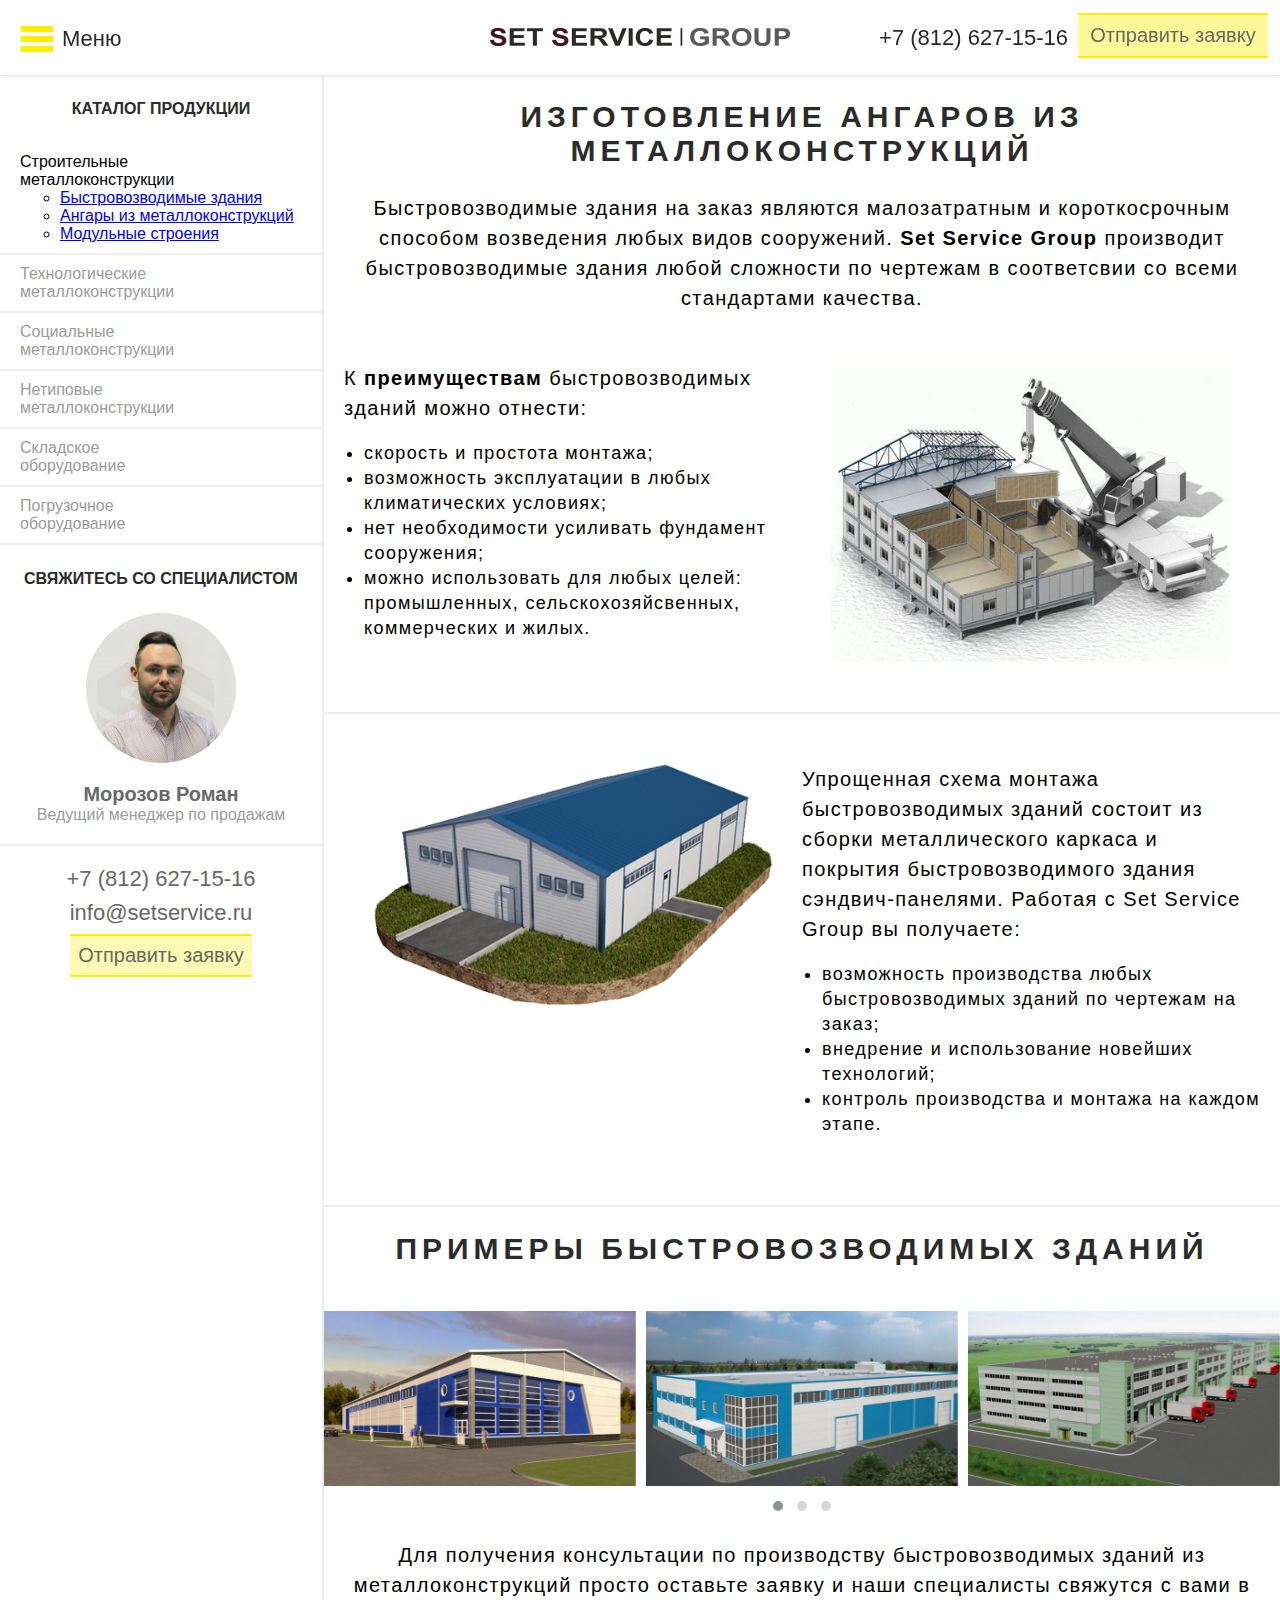
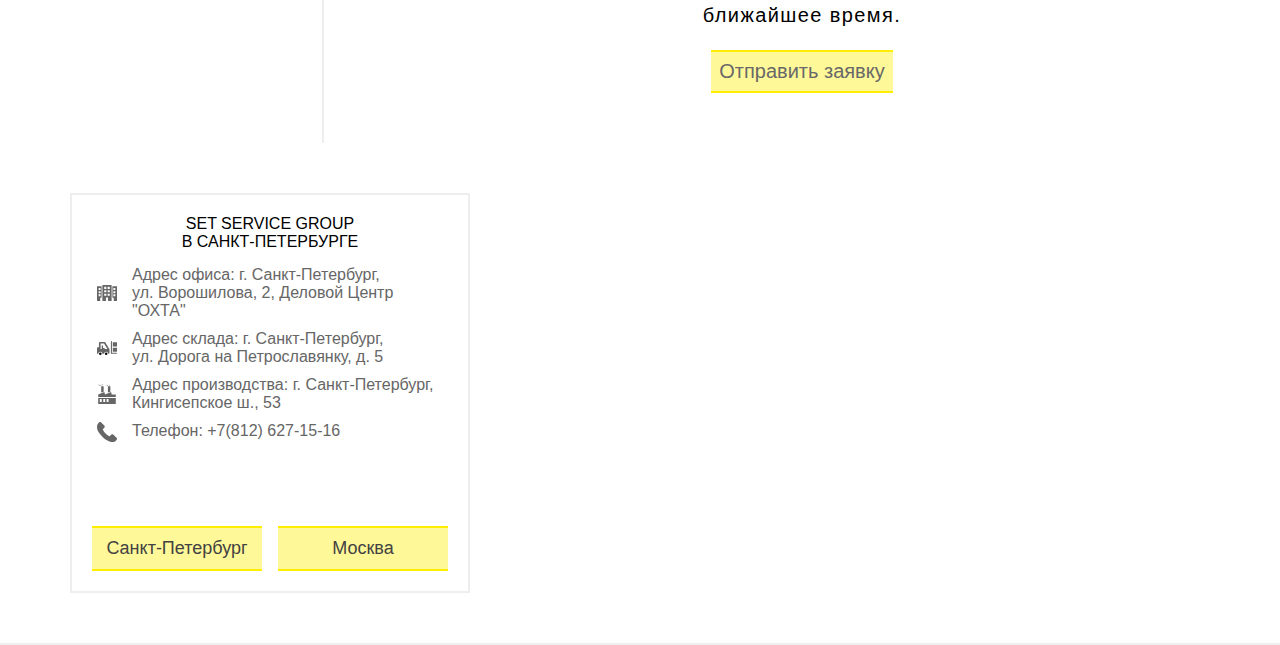
==== building-metal-structures/hangar.html @ 7998481f "My first commit" ====
<!DOCTYPE html>
<html lang="en" class="fsvs">
<head>
  <meta charset="UTF-8">
  <meta name="viewport" content="width=device-width, initial-scale=1.0">
  <meta http-equiv="X-UA-Compatible" content="ie=edge">
  <title>Setservice24</title>
  <!-- <link rel="stylesheet" href="css/onepage-scroll.css"> -->
  <!-- <link rel="stylesheet" href="css/style.css"> -->
  <link rel="stylesheet" href="../css/owl.carousel.min.css">
  <link rel="stylesheet" href="../css/owl.theme.default.min.css">
  <link rel="stylesheet" href="../css/magnific-popup.css">
  <link rel="stylesheet" href="../css/styles.css">
  <style>
    .page-header {
      height: 75px;
    }
    .container-row{
      padding: 50px 20px;
      display: -webkit-flex;
      display: -ms-flex;
      display: flex;
      justify-content: space-between;
      border-bottom: 2px solid #eee;
    }
    .container-column{
      width: 50%;
    }
    .main-block{
      display: -webkit-flex;
      display: -ms-flex;
      display: flex;
    }
    .article-wrapper{
      width: calc(100% - 324px);
    }
    .article-text{
      font-size: 20px;
      letter-spacing: 1.4px;
      line-height: 30px;
      padding: 0;
      margin: 0;
      text-align: center;
    }
    .article-text-left{
      text-align: left;
    }
    .article-list{
      padding-left: 20px;
      font-size: 18px;
      letter-spacing: 1.4px;
      line-height: 25px;
    }
    .article-img{
      display: block;
      width: 400px;
      margin: 0 auto;
    }
    .article-wrapper button.btn-text-send {
      color: #686868;
      background: #fff899;
      display: block;
      margin: 20px auto 50px auto;
    }
    article button.btn-text-send:hover{
      background: #ffee00;
      color: #282828;
    }
  </style>
</head>
<body>
  <header class="page-header">
    <nav class="navigation">
      <ul class="navigation-list">
        <div class="btn btn-nav-close"></div>
        <li class="navigation-item"><a href="../index.html" class="navigation-link">Главная</a></li>
        <li class="navigation-item"><a href="../about.html" class="navigation-link">О компании</a></li>
        <li class="navigation-item"><a href="../catalog.html" class="navigation-link">Каталог продукции</a></li>
        <li class="navigation-item"><a href="../services.html" class="navigation-link">Услуги</a></li>
        <li class="navigation-item"><a href="../contacts.html" class="navigation-link">Контакты</a></li>
      </ul>
    </nav>
    <div class="menu-fixed">
      <div class="btn btn-nav-open hamburger">
        <span class="hamburger-item"></span>
        <span class="hamburger-item"></span>
        <span class="hamburger-item"></span>
      </div>
      <div class="logo">
        <a href="index.html" class="link-logo">
          <img src="img/logo.png" alt="Логотип Set Service" width="200px" height="240px">
        </a>
      </div>
      <div class="contacts-block">
        <div class="contacts-block-inner">
          <a href="tel:+78126271516" class="link link-phone">+7 (812) 627-15-16</a>
          <!-- <a href="mailto:info@setservice.ru" class="link link-email">info@setservice.ru</a> -->
        </div>
        <button class="btn-text btn-text-send">Отправить заявку</button>
      </div>
    </div>
  </header>
  <main class="main-block">
    <div class="catalog-wrapper">
      <h2 class="title-section">Каталог продукции</h2>
      <ul class="catalog-list">
        <li class="catalog-title catalog-title-active">Строительные <br>металлоконструкции
          <ul class="inner-list">
            <li class="inner-title"><a href="/building-metal-structures/prefabricated-building.html" class="inner-link">Быстровозводимые здания</a></li>
            <li class="inner-title"><a href="#" class="inner-link">Ангары из металлоконструкций</a></li>
            <li class="inner-title"><a href="/building-metal-structures/modular-buildings.html" class="inner-link">Модульные строения</a></li>
          </ul>
        </li>
        <li class="catalog-title">Технологические <br>металлоконструкции</li>
        <li class="catalog-title">Социальные <br>металлоконструкции</li>
        <li class="catalog-title">Нетиповые <br>металлоконструкции</li>
        <li class="catalog-title">Складское <br>оборудование</li>
        <li class="catalog-title">Погрузочное <br>оборудование</li>
      </ul>
      <h2 class="title-section">Свяжитесь со специалистом</h2>
      <div class="catalog-worker">
        <img src="../img/worker.jpg" alt="Фото Морозова Романа" class="catalog-worker-img" widht="150" height="150">
        <div class="catalog-worker-title">Морозов Роман</div>
        <div class="catalog-worker-undertitle">Ведущий менеджер по продажам</div>
      </div>
      <div class="catalog-contacts">
        <a href="tel:+78126271516" class="catalog-phone">+7 (812) 627-15-16</a>
        <a href="mailto:info@setservice.ru" class="catalog-email">info@setservice.ru</a>
        <button class="btn-text btn-text-send">Отправить заявку</button>
      </div>
    </div>
    <article class="article-wrapper">
          <h2 class="title-section">Изготовление ангаров из металлоконструкций</h2>
          <p class="article-text">Быстровозводимые здания на заказ являются малозатратным и короткосрочным способом возведения любых видов сооружений. <b>Set Service Group</b> производит быстровозводимые здания любой сложности по чертежам в соответсвии со всеми стандартами качества.</p>
          <div class="container-row">
            <div class="container-column">
              <p class="article-text article-text-left">К <b>преимуществам</b> быстровозводимых зданий можно отнести:</p>
              <ul class="article-list">
                <li>скорость и простота монтажа;</li>
                <li>возможность эксплуатации в любых климатических условиях;</li>
                <li>нет необходимости усиливать фундамент сооружения;</li>
                <li>можно использовать для любых целей: промышленных, сельскохозяйсвенных, коммерческих и жилых.</li>
              </ul>
            </div>
            <div class="container-column"><img class="article-img" src="../img/montazh-zdaniya-iz-samonesuschih-panelei-big.jpg" alt="Монтаж быстровозводимого здания" width="400"></div>
          </div>
          <div class="container-row">
            <div class="container-column"><img class="article-img" src="../img/hangar_prototype-thumb.png" alt="Ангар из металлоконструкций" width="400"></div>
            <div class="container-column">
              <p class="article-text article-text-left">Упрощенная схема монтажа быстровозводимых зданий состоит из сборки металлического каркаса и покрытия быстровозводимого здания сэндвич-панелями. Работая с Set Service Group вы получаете:</p>
              <ul class="article-list">
                <li>возможность производства любых быстровозводимых зданий по чертежам на заказ;</li>
                <li>внедрение и использование новейших технологий;</li>
                <li>контроль производства и монтажа на каждом этапе.</li>
              </ul>
            </div>
          </div>
          <h3 class="title-section">Примеры быстровозводимых зданий</h3>
          <div class="owl-carousel owl-theme">
            <div class="item"><img src="../img/fast-slide-1.jpg" alt=""></div>
            <div class="item"><img src="../img/fast-slide-2.jpg" alt=""></div>
            <div class="item"><img src="../img/fast-slide-3.jpg" alt=""></div>
            <div class="item"><img src="../img/fast-slide-4.jpg" alt=""></div>
            <div class="item"><img src="../img/fast-slide-5.jpg" alt=""></div>
            <div class="item"><img src="../img/fast-slide-6.jpg" alt=""></div>
            <div class="item"><img src="../img/fast-slide-7.jpg" alt=""></div>
            <div class="item"><img src="../img/fast-slide-8.jpg" alt=""></div>
          </div>
          <p class="article-text">Для получения консультации по производству быстровозводимых зданий из металлоконструкций просто оставьте заявку и наши специалисты свяжутся с вами в ближайшее время.</p>
          <button class="btn-text btn-text-send">Отправить заявку</button>
        </div>
      </section>
  </main>

  <section class="map">
    <div id="map-spb"></div>
    <div id="map-msc"></div>
    <div class="container">
    <div class="contacts contacts-spb">
      <div class="contacts-content"></div>
      <div class="contacts-btns">
        <button class="btn btn-contacts btn-contacts-spb">Санкт-Петербург</button>
        <button class="btn btn-contacts btn-contacts-msc">Москва</button>
      </div>
    </div>
  </article>

  <script src="../js/jquery-3.3.1.min.js"></script>
  <script src="../js/owl.carousel.min.js"></script>
  <!--<script src="js/jquery.magnific-popup.js"></script> -->
  <!-- <script src="js/fsvs.js"></script>
  <script src="js/bundle.js"></script> -->
  <!-- <script src="js/jquery.onepage-scroll.min.js"></script> -->
  <script src="http://api-maps.yandex.ru/2.0/?load=package.standard,package.geoObjects&lang=ru-RU"></script>
  <script src="../js/map.js"></script>
  <script src="../js/common.js"></script>
  <script>
  $('.owl-carousel').owlCarousel({
    loop:true,
    margin:10,
    nav:false,
    autoplay: true,
    autoplayTimeout: 3000,
    responsive:{
        0:{
            items:1
        },
        600:{
            items:4
        },
        1000:{
            items:3
        }
    }
  })
  </script>
</body>
</html>
---- css/styles.css ----
@font-face {
  font-family: "BicubikRegular";
  src: url("../fonts/BicubikRegular/BicubikRegular.eot");
  src: url("../fonts/BicubikRegular/BicubikRegular.eot?#iefix") format("embedded-opentype"), url("../fonts/BicubikRegular/BicubikRegular.woff") format("woff"), url("../fonts/BicubikRegular/BicubikRegular.ttf") format("truetype");
  font-style: normal;
  font-weight: normal;
}
*,
*::after,
*::before {
  box-sizing: inherit;
}
body {
  box-sizing: border-box;
  margin: 0;
  padding: 0;
  font-family: Ubuntu, sans-serif;
}
.link {
  text-decoration: none;
  color: #fff;
  font-family: Ubuntu, sans-serif;
  font-size: 14px;
  font-weight: 500;
}
.container {
  max-width: 1180px;
  padding: 0 20px;
  margin: 0 auto;
}
.text {
  font-size: 20px;
  line-height: 30px;
  text-align: center;
  letter-spacing: 1.4px;
  margin: 0 0 20px 0;
}
section {
  border-bottom: 2px solid #eee;
}
.homepage-hero-module {
  border-right: none;
  border-left: none;
  position: relative;
}
.no-video .video-container video,
.touch .video-container video {
  display: none;
}
.no-video .video-container .poster,
.touch .video-container .poster {
  display: block !important;
}
.video-container {
  position: absolute;
  top: 0;
  left: 0;
  height: 100%;
  width: 100%;
  overflow: hidden;
  background: #000;
  z-index: -1;
}
.video-container .poster img {
  width: 100%;
  bottom: 0;
  position: absolute;
}
.video-container .filter {
  z-index: 100;
  position: absolute;
  background: linear-gradient(to bottom, transparent 50%, rgba(0, 0, 0, 0.9));
  width: 100%;
  height: 100%;
}
.video-container video {
  display: block;
  position: absolute;
  top: 0;
  left: 0;
  width: 100vw;
  height: 100vh;
  object-fit: cover;
  opacity: 0.7;
}
.video-container video.fillWidth {
  width: 100%;
}
.page-header {
  height: 100vh;
}
.menu {
  display: -webkit-flex;
  display: -ms-flex;
  display: flex;
  justify-content: space-between;
  width: 100%;
  padding: 55px 40px 0 40px;
}
.menu-fixed {
  display: -webkit-flex;
  display: -ms-flex;
  display: flex;
  position: fixed;
  justify-content: space-between;
  width: 100%;
  top: 0;
  left: 0;
  height: 75px;
  background: #fff;
  box-shadow: 0 0 5px 0 rgba(0, 0, 0, 0.2);
  padding: 13px 12px 17px 12px;
  z-index: 2;
}
.menu-fixed .hamburger::after {
  color: #282828;
  top: 13px;
}
.menu-fixed .link-logo {
  display: block;
  width: 300px;
  height: 48px;
  position: relative;
  cursor: pointer;
}
.menu-fixed .link-logo::after {
  content: url('../img/logo-horizontal.png');
  position: absolute;
  top: 50%;
  left: 50%;
  margin-top: -9px;
  margin-left: -150px;
}
.menu-fixed .link-logo img {
  display: none;
}
.menu-fixed .link-phone {
  color: #282828;
  padding-top: 12px;
}
.menu-fixed a.link-email {
  font-size: 18px;
  color: #282828;
}
.menu-fixed button.btn-text-send {
  color: #686868;
  background: #fff899;
  margin-left: 10px;
}
.menu-fixed button.btn-text-send:hover {
  background: #ffee00;
  color: #282828;
}
.menu-fixed button.btn-text-send:focus {
  outline: none;
}
.menu-fixed .contacts-block {
  width: 33%;
  flex-direction: row;
}
.menu-fixed .contacts-block-inner {
  display: -webkit-flex;
  display: -ms-flex;
  display: flex;
  flex-direction: column;
  margin-left: auto;
}
.navigation {
  display: none;
  width: 100%;
  height: 100%;
  position: fixed;
  top: 0;
  left: 0;
  background: rgba(0, 0, 0, 0.5);
  z-index: 3;
  transition: .5s;
}
.navigation .btn-nav-close {
  display: block;
  width: 100px;
  height: 100px;
  position: absolute;
  top: 0;
  right: 0;
  background: url('../img/close.svg') no-repeat center;
  cursor: pointer;
}
.navigation .btn-nav-close:hover {
  background-image: url('../img/close-hover.svg');
}
.navigation-list {
  margin: 0;
  padding: 0;
  list-style: none;
  width: 324px;
  height: 100%;
  background: #000;
  padding-top: 100px;
  position: relative;
  top: 0;
  left: -324px;
}
.navigation-item {
  background-color: #000;
  padding: 0 30px;
  margin: 2px 0;
}
.navigation-link {
  display: block;
  color: #000;
  text-decoration: none;
  font-size: 14px;
  padding: 10px 15px 5px 0;
  cursor: pointer;
  color: #fff;
  font-family: Ubuntu, sans-serif;
  letter-spacing: 1px;
  min-height: 38px;
}
.navigation-link:hover {
  color: #b8a17f;
}
.hamburger {
  width: 33%;
  height: 50px;
  padding: 9px 0 0 9px;
  cursor: pointer;
  position: relative;
}
.hamburger::after {
  content: "Меню";
  display: block;
  position: absolute;
  top: 12px;
  left: 50px;
  color: #fff;
  font-size: 22px;
  font-weight: 500;
}
.hamburger-item {
  display: block;
  min-height: 6px;
  margin-top: 4px;
  width: 32px;
  background-color: #ffee00;
}
.hamburger:hover .hamburger-item:first-child {
  position: relative;
  top: -3px;
}
.hamburger:hover .hamburger-item:last-child {
  position: relative;
  bottom: -3px;
}
.contacts-block {
  display: -webkit-flex;
  display: -ms-flex;
  display: flex;
  width: 33%;
  flex-direction: column;
}
.contacts-block-inner {
  display: -webkit-flex;
  display: -ms-flex;
  display: flex;
  flex-direction: column;
  margin-bottom: 10px;
}
.contacts-block .link-phone {
  font-size: 22px;
  text-align: right;
}
.contacts-block .link-email {
  font-size: 22px;
  text-align: right;
}
.contacts-block .btn-text-send {
  width: 190px;
  margin-left: auto;
}
.btn-text {
  display: block;
  min-width: 150px;
  text-align: center;
  text-decoration: none;
  color: #ffee00;
  font-family: Ubuntu, sans-serif;
  font-size: 20px;
  padding: 8px;
  font-weight: 500;
  border: none;
  border-top: 2px solid #ffee00;
  border-bottom: 2px solid #ffee00;
  background: rgba(255, 255, 255, 0.5);
  cursor: pointer;
  transition: .25s;
}
.btn-text:hover {
  background: #ffee00;
  color: #fff;
}
.title-header {
  font-size: 36pt;
  font-family: Arial, Helvetica, sans-serif;
  text-transform: uppercase;
  text-align: center;
  color: #fff;
  font-weight: 400;
}
.btn-more {
  display: block;
  width: 150px;
  margin: 20px auto 20px auto;
}
.mouse {
  position: absolute;
  bottom: 50px;
  left: 50%;
  margin-left: -16px;
  width: 32px;
  height: 48px;
  border: 2px solid #fff;
  -webkit-border-radius: 15px;
  -moz-border-radius: 15px;
  -ms-border-radius: 15px;
  border-radius: 15px;
  cursor: pointer;
}
.mouse-dot {
  font-size: 0;
  line-height: 0;
  position: absolute;
  top: 10px;
  left: 11px;
  width: 5px;
  height: 5px;
  border-radius: 50%;
  background-color: #ffee00;
}
.title-section {
  text-transform: uppercase;
  font-size: 30px;
  padding: 25px 0;
  text-align: center;
  font-family: Ubuntu, sans-serif;
  color: #2b2b2b;
  letter-spacing: 5px;
  margin: 0;
}
.products {
  background: #fff;
  width: 100%;
  padding-bottom: 10px;
}
.products-list {
  margin: 0;
  padding: 0;
  list-style: none;
  display: flex;
  flex-wrap: wrap;
  margin-bottom: 20px;
  height: 71%;
}
.products-item {
  width: 50%;
  height: 320px;
  text-align: center;
}
.products-item:nth-child(1),
.products-item:nth-child(4) {
  background: #f2f4f3;
}
.products-item:nth-child(2),
.products-item:nth-child(3) {
  background: #e4eae8;
}
.products-link {
  box-sizing: border-box;
  text-decoration: none;
  display: block;
  width: 100%;
  height: 100%;
  display: flex;
  align-items: center;
  justify-content: center;
  color: #000;
}
.products-content {
  margin: 0;
}
.products-content:hover .products-img {
  -webkit-transform: scale(1.1);
  -ms-transform: scale(1.1);
  transform: scale(1.1);
  transition: 0.5s;
}
.products-img {
  width: 100px;
  height: 100px;
  transition: 0.5s;
}
.products-description {
  font-size: 13px;
  font-family: Arial, Helvetica, sans-serif;
  color: #000;
}
.products .btn-more {
  background: #fff899;
  color: #686868;
}
.products .btn-more:hover {
  background: #ffee00;
  color: #282828;
}
.title-products {
  text-transform: uppercase;
  font-weight: normal;
  position: relative;
  font-size: 15px;
  font-weight: bold;
  margin: 10px 0;
  line-height: 1;
}
.about .btn-more {
  background: #fff899;
  color: #686868;
}
.about .btn-more:hover {
  background: #ffee00;
  color: #282828;
}
.title-section-small {
  font-size: 20px;
}
.statistic {
  padding: 20px 0;
  margin-bottom: 50px;
  /* .chart::before {
    content: '';
    display: block;
    width: 14px;
    height: 14px;
    background: #5b5b5b;
    position: absolute;
    top: 3px;
    left: 50%;
    margin-left: -7px;
    transform: rotate(45deg);
  }*/
}
.statistic .flex-outer {
  display: -webkit-flex;
  display: -ms-flex;
  display: flex;
}
.statistic .flex-inner {
  width: 100%;
  margin: auto;
}
.statistic-wrapper {
  display: -webkit-flex;
  display: -ms-flex;
  display: flex;
  justify-content: space-around;
  flex-wrap: wrap;
}
.statistic-chart {
  position: relative;
  margin-bottom: 10px;
}
.statistic-chart::after {
  content: '';
  display: block;
  width: 4px;
  height: 4px;
  background: #f9b407;
  border-radius: 50%;
  position: absolute;
  bottom: 40px;
  left: 50%;
  margin-left: -2px;
}
.statistic-chart-second::after {
  background: #f7c20a;
}
.statistic-chart-third::after {
  background: #fbd414;
}
.statistic-chart-fourth::after {
  background: #f9db17;
}
.statistic-chart-fifth::after {
  background: #f7e524;
}
.statistic-chart-sixth::after {
  background: #f7e524;
}
.statistic-tag {
  width: 100%;
  text-align: center;
  position: absolute;
  top: 43%;
  font-size: 33px;
  color: #000;
  cursor: default;
  font-family: BicubikRegular, Ubuntu, sans-serif;
}
.statistic-tag::before {
  content: '';
  width: 50px;
  height: 1px;
  background: #5b5b5b;
  position: absolute;
  top: -2px;
  left: 50%;
  margin-left: -25px;
}
.statistic-tag::after {
  content: '';
  width: 20px;
  height: 20px;
  background: url(../img/sprite.png) center no-repeat;
  position: absolute;
  top: -25px;
  left: 50%;
  margin-left: -10px;
}
.statistic-tag-small {
  font-size: 18px;
}
.statistic-chart-first .statistic-tag::after {
  background-position: center 4px;
}
.statistic-chart-second .statistic-tag::after {
  background-position: center -21px;
}
.statistic-chart-third .statistic-tag::after {
  background-position: center -48px;
}
.statistic-chart-fourth .statistic-tag::after {
  background-position: center -75px;
}
.statistic-chart-fifth .statistic-tag::after {
  background-position: center -100px;
}
.statistic-chart-sixth .statistic-tag::after {
  background-position: center -126px;
}
.statistic-undertitle {
  display: block;
  font-family: Arial, sans-serif;
  text-transform: uppercase;
  font-size: 14px;
  margin: 0 auto;
  text-align: center;
  position: relative;
}
.statistic .btn-more {
  margin-top: 30px;
}
.statistic-wrapper {
  display: -webkit-flex;
  display: -ms-flex;
  display: flex;
  justify-content: space-around;
  flex-wrap: wrap;
}
.chart {
  position: relative;
  margin-bottom: 10px;
}
.chart::after {
  content: '';
  display: block;
  width: 4px;
  height: 4px;
  background: #f9b407;
  border-radius: 50%;
  position: absolute;
  bottom: 40px;
  left: 50%;
  margin-left: -2px;
}
/* .chart::before {
  content: '';
  display: block;
  width: 14px;
  height: 14px;
  background: #5b5b5b;
  position: absolute;
  top: 3px;
  left: 50%;
  margin-left: -7px;
  transform: rotate(45deg);
}*/
.second::after {
  background: #f7c20a;
}
.third::after {
  background: #fbd414;
}
.fourth::after {
  background: #f9db17;
}
.fifth::after {
  background: #f7e524;
}
.sixth::after {
  background: #f7e524;
}
.tag {
  width: 100%;
  text-align: center;
  position: absolute;
  top: 43%;
  font-size: 33px;
  color: #000;
  cursor: default;
  font-family: BicubikRegular, Ubuntu, sans-serif;
}
.tag-small {
  font-size: 18px;
}
.tag::before {
  content: '';
  width: 50px;
  height: 1px;
  background: #5b5b5b;
  position: absolute;
  top: -2px;
  left: 50%;
  margin-left: -25px;
}
.tag::after {
  content: '';
  width: 20px;
  height: 20px;
  background: url(../img/sprite.png) center no-repeat;
  position: absolute;
  top: -25px;
  left: 50%;
  margin-left: -10px;
}
.first .tag::after {
  background-position: center 4px;
}
.second .tag::after {
  background-position: center -21px;
}
.third .tag::after {
  background-position: center -48px;
}
.fourth .tag::after {
  background-position: center -75px;
}
.fifth .tag::after {
  background-position: center -100px;
}
.sixth .tag::after {
  background-position: center -126px;
}
.undertitle {
  font-family: Arial, sans-serif;
  text-transform: uppercase;
  font-size: 14px;
  margin: 0 auto;
  text-align: center;
  position: relative;
}
.questions {
  margin-top: 50px;
  padding: 0;
}
.questions-title {
  width: 100%;
  background: #f5f5f5;
  margin: 0;
  text-align: left;
  font-size: 30px;
  padding: 15px;
  border-bottom: 2px solid #ddd;
  cursor: pointer;
  color: #9b9b9b;
  transition: .25s;
}
.questions-title:hover {
  transition: .25s;
  color: #686868;
}
.questions-item {
  list-style-type: none;
}
.questions-item-content {
  display: none;
}
.questions-item-content-show {
  display: block;
  background: #fff;
}
.catalog-row {
  display: -webkit-flex;
  display: -ms-flex;
  display: flex;
  justify-content: space-around;
  flex-wrap: wrap;
}
.catalog-item {
  width: 25%;
  padding: 20px 10px;
}
.catalog-link {
  display: -webkit-flex;
  display: -ms-flex;
  display: flex;
  justify-content: space-between;
  text-decoration: none;
  color: #000;
}
.catalog-img {
  width: 80px;
  height: 80px;
  opacity: .5;
  transition: .5s;
  margin-right: 15px;
  float: left;
}
.catalog-link:hover .catalog-img {
  opacity: 1;
  transition: .5s;
}
.catalog-link:hover .catalog-undertitle {
  color: #282828;
  transition: .5s;
}
.catalog-undertitle {
  font-family: Arial, Helvetica, sans-serif;
  text-transform: uppercase;
  font-weight: normal;
  font-size: 14px;
  text-align: left;
  padding-top: 25px;
  color: #5b5b5b;
  transition: .5s;
  margin-right: auto;
}
@media screen and (min-width: 768px) and (max-width: 1125px) {
  .catalog-item {
    width: 180px;
  }
  .catalog-link {
    flex-direction: column;
  }
  .catalog-img {
    margin: auto;
  }
  .catalog-undertitle {
    margin: auto;
    text-align: center;
  }
}
@media screen and (max-width: 768px) {
  .container {
    padding: 0 5px;
  }
  .text {
    padding: 0 20px;
    font-size: 14px;
    line-height: 22px;
  }
  .questions-title {
    text-align: center;
    font-size: 18px;
    padding-left: 5px;
    padding-right: 5px;
  }
  .catalog-row {
    flex-wrap: wrap;
    justify-content: space-around;
  }
  .catalog-item {
    width: 180px;
  }
  .catalog-link {
    flex-direction: column;
  }
  .catalog-img {
    margin: auto;
  }
  .catalog-undertitle {
    margin: auto;
    text-align: center;
  }
}
.recomend {
  padding: 0 30px;
  margin: 0 auto;
  border-bottom: none;
  margin-bottom: 50px;
}
.recomend .item {
  height: 420px;
}
.owl-carousel {
  padding: 20px 0;
}
div.item img.item-img {
  width: 282px;
  height: 374px;
  margin: 0 auto;
}
.item-link {
  display: block;
  box-sizing: border-box;
  width: 294px;
  height: 386px;
  margin: 0 auto;
  padding: 5px;
  border: 1px solid #ddd;
}
.item-link:focus {
  outline: none;
}
.owl-nav {
  position: absolute;
  bottom: 50%;
  width: 100%;
  margin-top: -20px;
}
.owl-prev {
  position: absolute;
  left: 0;
}
.owl-next {
  position: absolute;
  right: 0;
}
.owl-next {
  position: absolute;
  right: 0;
}
.owl-item {
  min-height: 500px;
}
.owl-nav span {
  font-size: 40px;
  display: block;
  line-height: 32px;
  border: none;
  width: 40px;
  height: 40px;
}
.owl-theme div.owl-nav button.owl-next,
.owl-theme div.owl-nav button.owl-prev {
  background: #fff899;
  border-radius: 50%;
}
.owl-theme div.owl-nav button.owl-next:hover,
.owl-theme div.owl-nav button.owl-prev:hover {
  color: #000;
  background: #ffee00;
}
.owl-theme div.owl-nav button span {
  padding-top: 2px;
}
.owl-theme div.owl-nav button.owl-next span {
  padding-left: 2px;
}
.owl-theme div.owl-nav button.owl-next:focus,
.owl-theme div.owl-nav button.owl-prev:focus {
  outline: none;
}
.item-undertitle {
  font-family: Open Sans, sans-serif;
  font-size: 15px;
  padding: 12px 4px 0;
  text-align: center;
  color: #ddd;
}
.center .item-undertitle {
  font-family: Open Sans, sans-serif;
  font-size: 15px;
  padding: 12px 4px 0;
  text-align: center;
  color: #282828;
  font-weight: bold;
}
.owl-nav {
  position: absolute;
  bottom: 50%;
  width: 100%;
  margin-top: -20px;
}
/*Брейк-поинты для слайдера*/
@media screen and (min-width: 610px) and (max-width: 1000px) {
  .item {
    height: 250px;
  }
  div.item img.item-img {
    width: 178px;
    height: 238px;
    margin: 0 auto;
  }
  .item-link {
    display: block;
    box-sizing: border-box;
    width: 190px;
    height: 250px;
    margin: 0 auto;
    padding: 5px;
    border: 1px solid #ddd;
  }
}
.owl-item .item-img {
  opacity: 0.4;
}
.owl-item.center .item-img {
  opacity: 1;
}
@media screen and (max-width: 650px) {
  .item {
    height: 290px;
  }
  div.item img.item-img {
    width: 198px;
    height: 278px;
    margin: 0 auto;
  }
  .item-link {
    display: block;
    box-sizing: border-box;
    width: 210px;
    height: 290px;
    margin: 0 auto;
    padding: 5px;
    border: 1px solid #ddd;
  }
}
/*Анимация и стили для magnific popup*/
/* overlay at start */
.mfp-fade.mfp-bg {
  opacity: 0;
  -webkit-transition: all 0.15s ease-out;
  -moz-transition: all 0.15s ease-out;
  transition: all 0.15s ease-out;
}
/* overlay animate in */
.mfp-fade.mfp-bg.mfp-ready {
  opacity: 0.9;
}
/* overlay animate out */
.mfp-fade.mfp-bg.mfp-removing {
  opacity: 0;
}
/* content at start */
.mfp-fade.mfp-wrap .mfp-content {
  opacity: 0;
  -webkit-transition: all 0.15s ease-out;
  -moz-transition: all 0.15s ease-out;
  transition: all 0.15s ease-out;
}
/* content animate it */
.mfp-fade.mfp-wrap.mfp-ready .mfp-content {
  opacity: 1;
}
/* content animate out */
.mfp-fade.mfp-wrap.mfp-removing .mfp-content {
  opacity: 0;
}
.mfp-zoom-out-cur .mfp-image-holder .mfp-close {
  cursor: pointer;
}
#map-spb,
#map-msc,
#map-move-spb,
#map-move-msc {
  width: 100%;
  height: 500px;
}
.map {
  min-width: 100%;
  min-height: 500px;
  position: relative;
}
.map .container {
  width: 100%;
  margin: 0 auto;
}
.map .contacts {
  position: absolute;
  top: 50%;
  margin-top: -200px;
  z-index: 1;
  min-height: 400px;
  width: 400px;
  background-color: #ffffff;
  padding: 20px;
  border: 2px solid #eee;
  font-weight: 300;
  color: #666;
}
.map .contacts-title {
  margin-top: 0;
  text-align: center;
  color: #000;
  text-transform: uppercase;
  margin-bottom: 25px;
}
.map .contacts-info {
  text-align: left;
  margin-bottom: 20px;
}
.map .contacts-btns {
  position: absolute;
  bottom: 20px;
  left: 0px;
  padding-left: 20px;
  padding-right: 20px;
  width: 100%;
  display: -webkit-flex;
  display: -ms-flex;
  display: flex;
  justify-content: space-between;
}
.map .contacts-btns .btn {
  width: 170px;
}
.map .contacts .btn-more {
  display: inline-block;
  color: #686868;
  background: #fff899;
  margin-top: 0;
}
.map .contacts .btn-more:hover {
  background: #ffee00;
  color: #000;
}
.btn-contacts {
  width: 39%;
  font-family: Ubuntu, sans-serif;
  font-size: 18px;
  background: #fff899;
  border: none;
  border-top: 2px solid #ffee00;
  border-bottom: 2px solid #ffee00;
  cursor: pointer;
  padding: 10px 4px;
  transition: .25s;
  color: #424242;
}
.btn-contacts:first-child {
  margin-right: 8px;
}
.btn-contacts:hover {
  background: #ffee00;
  transition: .25s;
  color: #282828;
}
.btn-contacts:focus {
  outline: none;
}
.contacts-btns-big {
  width: 320px;
  padding: 20px 0;
  margin: 0 auto;
  display: -webkit-flex;
  display: -ms-flex;
  display: flex;
  justify-content: space-between;
}
.contacts-btns-big .btn-contacts {
  padding: 10px 5px;
  width: 160px;
}
.contacts-move {
  display: block;
  width: 400px;
  min-height: 300px;
  position: absolute;
  left: 50%;
  top: 141px;
  margin-left: -200px;
  background: #fff;
  z-index: 2;
  padding: 15px;
  padding-top: 35px;
  color: #282828;
}
.contacts-move::after {
  content: '';
  width: 40px;
  height: 40px;
  background: #fff;
  position: absolute;
  bottom: -20px;
  left: 50%;
  margin-left: -20px;
  transform: rotate(45deg);
  z-index: -1;
}
.contacts-move .btn-content-close {
  display: block;
  position: absolute;
  top: 0;
  right: 0;
  width: 40px;
  height: 40px;
  cursor: pointer;
  background: url('../img/close-yellow.svg') no-repeat center;
  transition: .5s;
}
.contacts-move .btn-content-close:hover {
  background: url('../img/close-black.svg') no-repeat center;
  transition: .5s;
}
.contacts-move .contacts-info {
  text-align: left;
  padding-left: 40px;
  margin: 10px 0;
  color: #666;
}
.contacts-move .contacts-info-office {
  background: url('../img/icon-office.svg') no-repeat 5px center;
}
.contacts-move .contacts-info-warehouse {
  background: url('../img/icon-warehouse.svg') no-repeat 5px center;
}
.contacts-move .contacts-info-factory {
  background: url('../img/icon-factory.svg') no-repeat 5px center;
}
.contacts-move .contacts-info-telephone {
  background: url('../img/icon-telephone.svg') no-repeat 5px center;
  height: 20px;
}
.contacts-content .contacts-title {
  margin-bottom: 15px;
}
.contacts-content .contacts-info {
  text-align: left;
  padding-left: 40px;
  margin: 10px 0;
  color: #666;
}
.contacts-content .contacts-info-office {
  background: url('../img/icon-office.svg') no-repeat 5px center;
}
.contacts-content .contacts-info-warehouse {
  background: url('../img/icon-warehouse.svg') no-repeat 5px center;
}
.contacts-content .contacts-info-factory {
  background: url('../img/icon-factory.svg') no-repeat 5px center;
}
.contacts-content .contacts-info-telephone {
  background: url('../img/icon-telephone.svg') no-repeat 5px center;
  height: 20px;
}
#map-move-spb .ymaps-image-with-content,
#map-move-msc .ymaps-image-with-content {
  display: none;
}
.catalog {
  display: -webkit-flex;
  display: -ms-flex;
  display: flex;
}
.catalog-wrapper {
  width: 324px;
  border-right: 2px solid #eee;
  padding-bottom: 25px;
}
.catalog-wrapper .title-section {
  font-size: 16px;
  padding-left: 20px;
  padding-right: 20px;
  letter-spacing: 0;
}
.catalog-wrapper .btn-text-send {
  display: block;
  margin: 0 auto;
  color: #686868;
  background: #fffab3;
  transition: .25s;
}
.catalog-wrapper .btn-text-send:hover {
  color: #282828;
  background: #ffee00;
  transition: .25s;
}
.catalog-wrapper .btn-text-send:focus {
  outline: none;
}
.catalog-list {
  width: 324px;
  padding: 0;
  margin: 0;
  background: #fff;
  list-style: none;
  border-right: 2px solid #eee;
}
.catalog-title {
  display: inline-block;
  padding: 10px 20px;
  border-bottom: 2px solid #eee;
  width: 100%;
  font-size: 16px;
  color: #9b9b9b;
  font-weight: 500;
  cursor: pointer;
  transition: .25s;
}
.catalog-title:hover {
  color: #686868;
  transition: .25s;
}
.catalog-title-active {
  color: #000;
  transition: .25s;
}
.catalog-worker {
  margin-bottom: 20px;
  border-bottom: 2px solid #eee;
  padding-bottom: 20px;
}
.catalog-worker-img {
  display: block;
  width: 150px;
  height: 150px;
  border-radius: 50%;
  margin: 0 auto;
  margin-bottom: 20px;
}
.catalog-worker-title {
  font-size: 20px;
  text-align: center;
  font-weight: bold;
  color: #686868;
}
.catalog-worker-undertitle {
  color: #9b9b9b;
  text-align: center;
  font-weight: normal;
}
.catalog-phone,
.catalog-email {
  text-decoration: none;
  color: #686868;
  display: block;
  text-align: center;
  font-size: 22px;
  margin-bottom: 8px;
  transition: .25s;
}
.catalog-phone:hover,
.catalog-email:hover {
  color: #000;
  transition: .25s;
}
.category {
  list-style: none;
  display: none;
}
.category-active {
  display: -webkit-flex;
  display: -ms-flex;
  display: flex;
  justify-content: space-around;
  flex-wrap: wrap;
}
.category-item-link {
  display: block;
  width: 180px;
  height: 220px;
  background: #fffab3;
  margin-bottom: 20px;
  padding: 10px;
  transition: .25s;
  text-decoration: none;
  color: #282828;
}
.category-item-link:hover {
  background: #fff34d;
  transition: .25s;
  color: #000;
}
.category-item-img {
  display: block;
  margin: 0 auto;
  margin-bottom: 10px;
  width: 100px;
  height: 100px;
}
.category-item-name {
  display: block;
  text-align: center;
}
.services-list {
  margin: 0;
  padding: 0;
  list-style: none;
}
.services-item {
  padding: 50px 15px 50px 400px;
  border-bottom: 2px solid #eee;
  background: url('../img/монтаж.png');
  background-repeat: no-repeat;
  background-position: 70px 10px;
}
.services-title {
  font-size: 36px;
}
.services .btn-more {
  display: inline-block;
  color: #686868;
  background: #fff899;
}
.services .btn-more:hover {
  background: #ffee00;
  color: #000;
}
@media screen and (min-height: 900px) {
  .page-header .title-header {
    margin-top: 165px;
    font-size: 30pt;
  }
  .page-header .link-more {
    margin-top: 40px;
  }
  .page-header .mouse {
    bottom: 200px;
  }
}
@media screen and (min-width: 768px) and (max-width: 1200px) {
  .menu-fixed {
    display: -webkit-flex;
    display: -ms-flex;
    display: flex;
  }
  .menu-fixed .hamburger {
    width: 189px;
  }
  .menu-fixed .btn-text-send {
    display: none;
  }
  .menu-fixed .logo {
    margin-right: auto;
    margin-left: auto;
  }
  .menu-fixed .contacts-block {
    width: 189px;
  }
  .menu-fixed .link-phone {
    margin-left: auto;
    margin-right: 0;
  }
}
@media screen and (min-width: 768px) and (max-width: 1000px) {
  .title-header {
    font-size: 30pt;
  }
}
@media screen and (min-width: 667px) and (max-width: 768px) {
  .menu-fixed {
    display: -webkit-flex;
    display: -ms-flex;
    display: flex;
  }
  .menu-fixed .hamburger {
    width: 189px;
  }
  .menu-fixed .logo {
    margin-left: auto;
    margin-right: auto;
  }
  .menu-fixed .link-logo {
    display: block;
    width: 250px;
    height: 48px;
    position: relative;
  }
  .menu-fixed .link-logo::after {
    content: url('../img/logo-horizontal-small.png');
    position: absolute;
    top: 50%;
    left: 50%;
    margin-top: -4px;
    margin-left: -125px;
  }
  .menu-fixed .link-logo img {
    display: none;
  }
  .menu-fixed .contacts-block {
    width: 189px;
  }
}
@media screen and (max-width: 666px) {
  .menu-fixed .contacts-block {
    display: none;
  }
  .menu-fixed .hamburger {
    width: 177px;
  }
  .menu-fixed .logo {
    margin-left: auto;
  }
  .menu-fixed .link-logo {
    display: block;
    width: 250px;
    height: 48px;
    position: relative;
  }
  .menu-fixed .link-logo::after {
    content: url('../img/logo-horizontal-small.png');
    position: absolute;
    top: 50%;
    left: 50%;
    margin-top: -4px;
    margin-left: -125px;
  }
  .menu-fixed .link-logo img {
    display: none;
  }
}
@media screen and (min-width: 420px) and (max-width: 768px) {
  .title-header {
    font-size: 25pt;
  }
  .products-item {
    width: 50%;
    height: 200px;
    margin-bottom: 0;
  }
  .products-img {
    width: 80px;
    height: 80px;
  }
  .menu-fixed .link-logo::after {
    width: 200px;
  }
  .menu-fixed .btn-text-send {
    display: none;
  }
}
@media screen and (max-width: 420px) {
  .title-header {
    font-size: 25pt;
  }
  .products-list {
    flex-direction: column;
    flex-wrap: nowrap;
    min-height: 600px;
  }
  .products-item {
    width: 100%;
    max-height: 150px;
  }
  .products-item:nth-child(odd) {
    background: #f2f4f3;
  }
  .products-item:nth-child(even) {
    background: #e4eae8;
  }
  .products-img {
    width: 50px;
    height: 50px;
  }
  .menu-fixed .hamburger::after {
    display: none;
  }
}
@media screen and (max-width: 768px) {
  .services-item {
    background: #fff;
    padding: 20px 15px;
  }
  .services-title {
    text-align: center;
  }
  .services-description {
    text-align: center;
  }
  .services .btn-more {
    display: block;
  }
}
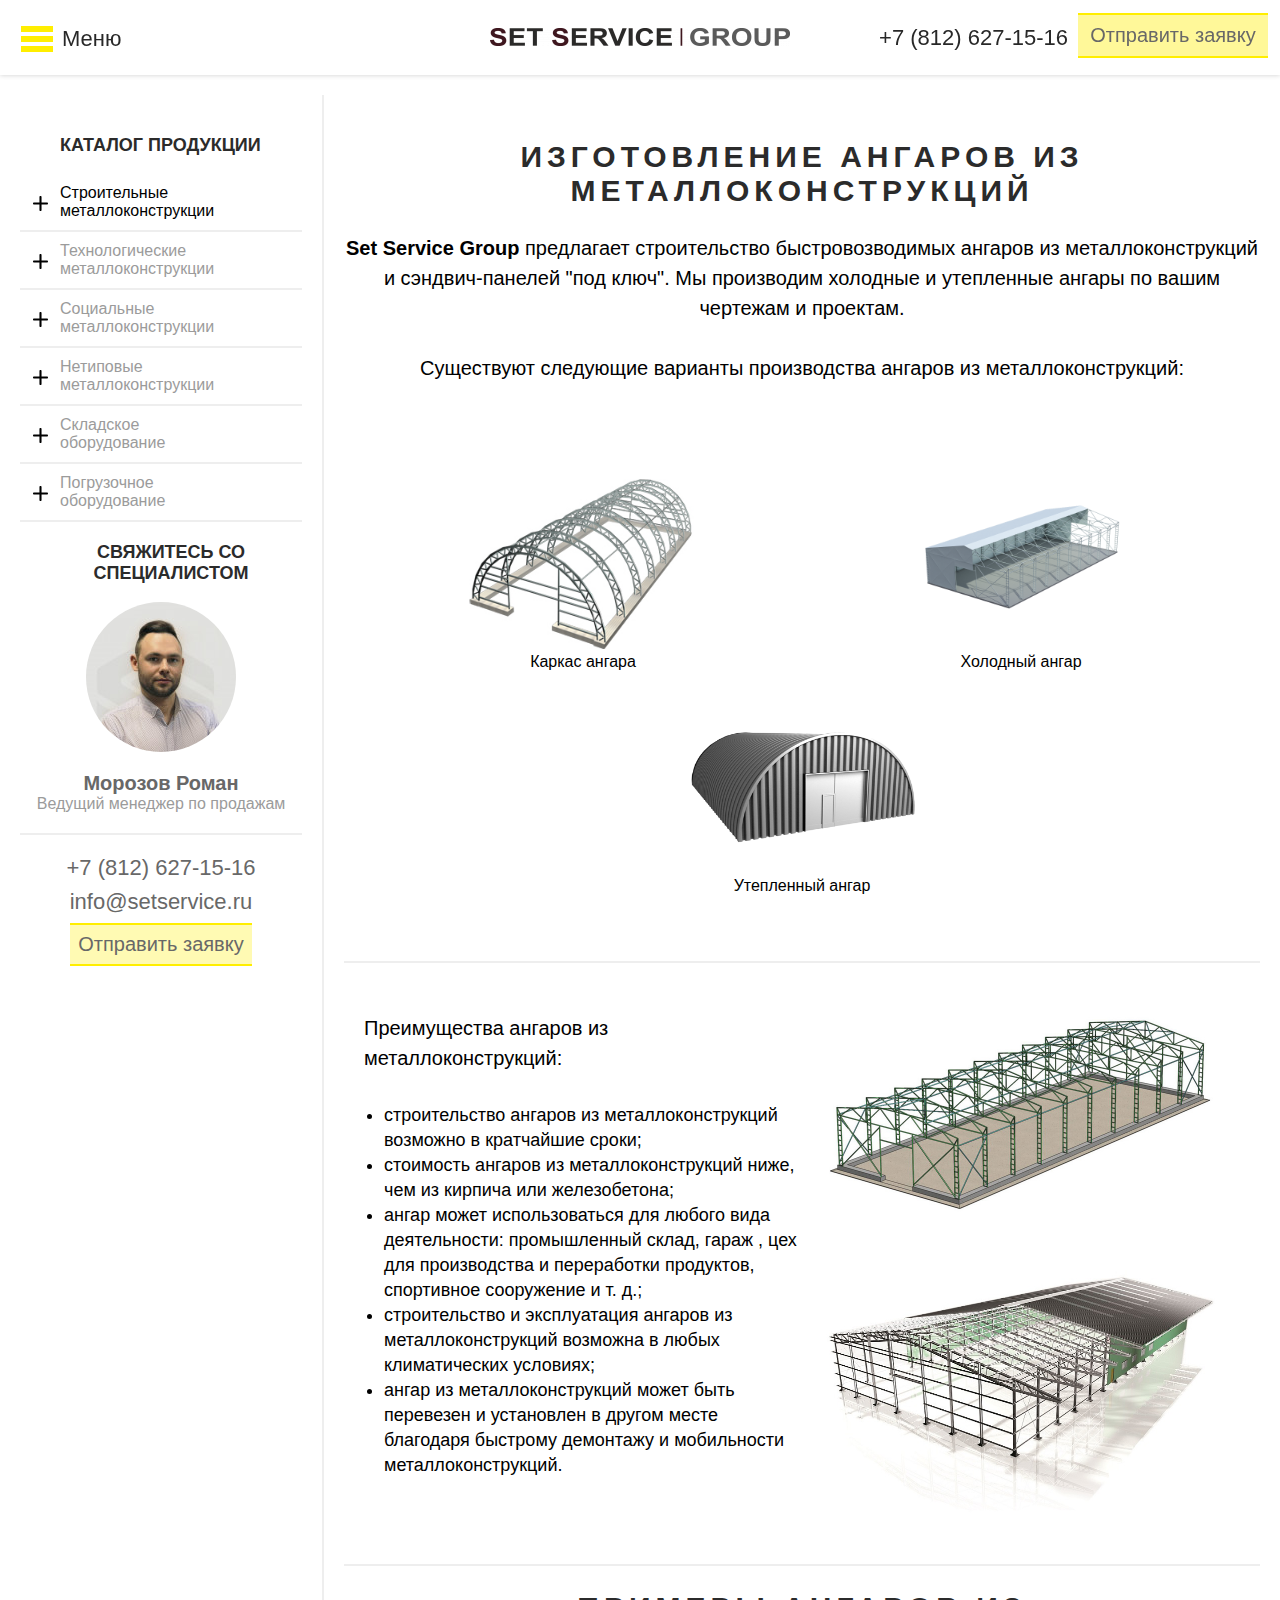
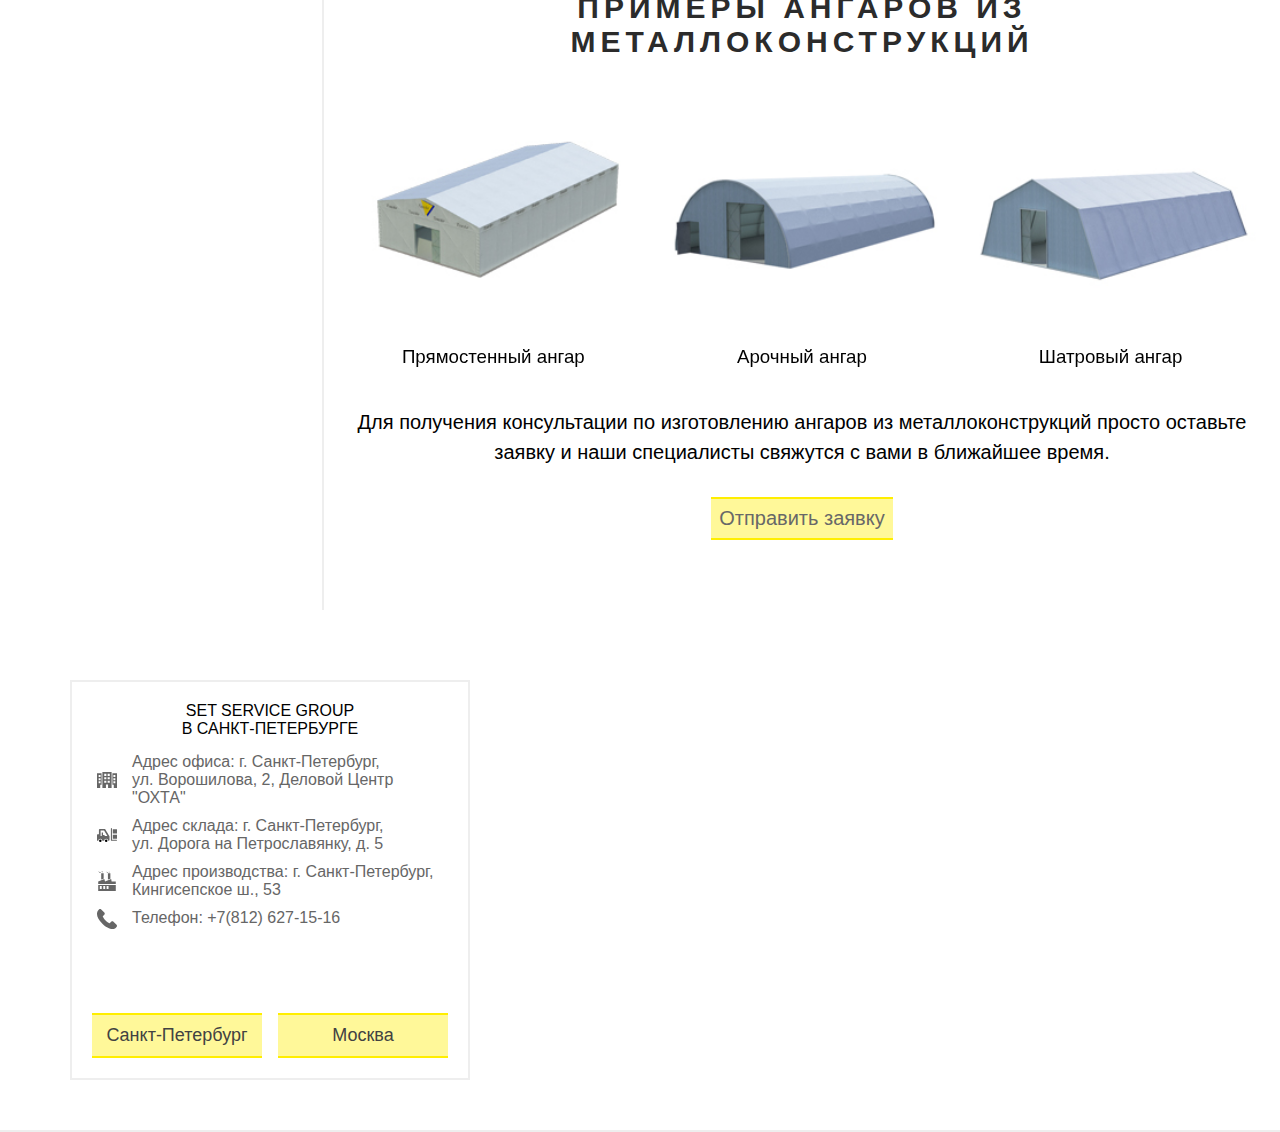
==== commit 5c04cc5a: "New version" ====
--- a/building-metal-structures/hangar.html
+++ b/building-metal-structures/hangar.html
@@ -4,9 +4,9 @@
   <meta charset="UTF-8">
   <meta name="viewport" content="width=device-width, initial-scale=1.0">
   <meta http-equiv="X-UA-Compatible" content="ie=edge">
-  <title>Setservice24</title>
-  <!-- <link rel="stylesheet" href="css/onepage-scroll.css"> -->
-  <!-- <link rel="stylesheet" href="css/style.css"> -->
+  <meta name="description" content="Изготовление ангаров из металлоконструкций на заказ в СПб и Лен. области">
+  <meta name="keywords" content="ангары из металлоконструкций, ангар из металлоконструкций, ангары металлоконструкций строительство, ангары из металлоконструкций цены">
+  <title>Setservice24 | Ангары из металлоконструкций</title>
   <link rel="stylesheet" href="../css/owl.carousel.min.css">
   <link rel="stylesheet" href="../css/owl.theme.default.min.css">
   <link rel="stylesheet" href="../css/magnific-popup.css">
@@ -20,8 +20,9 @@
       display: -webkit-flex;
       display: -ms-flex;
       display: flex;
-      justify-content: space-between;
+      justify-content: space-around;
       border-bottom: 2px solid #eee;
+      flex-wrap: wrap;
     }
     .container-column{
       width: 50%;
@@ -33,13 +34,14 @@
     }
     .article-wrapper{
       width: calc(100% - 324px);
+      padding: 20px;
     }
     .article-text{
       font-size: 20px;
-      letter-spacing: 1.4px;
       line-height: 30px;
       padding: 0;
       margin: 0;
+      margin-bottom: 30px;
       text-align: center;
     }
     .article-text-left{
@@ -48,7 +50,6 @@
     .article-list{
       padding-left: 20px;
       font-size: 18px;
-      letter-spacing: 1.4px;
       line-height: 25px;
     }
     .article-img{
@@ -65,6 +66,14 @@
     article button.btn-text-send:hover{
       background: #ffee00;
       color: #282828;
+    }
+
+    figcaption {
+      text-align: center;
+    }
+    .item h3 {
+      text-align: center;
+      font-weight: normal;
     }
   </style>
 </head>
@@ -104,21 +113,78 @@
     <div class="catalog-wrapper">
       <h2 class="title-section">Каталог продукции</h2>
       <ul class="catalog-list">
-        <li class="catalog-title catalog-title-active">Строительные <br>металлоконструкции
+        <li class="catalog-title">
+          <span class="catalog-title-icon"></span>
+          <div class="catalog-title-inner catalog-title-inner-active">Строительные <br>металлоконструкции</div>
           <ul class="inner-list">
             <li class="inner-title"><a href="/building-metal-structures/prefabricated-building.html" class="inner-link">Быстровозводимые здания</a></li>
-            <li class="inner-title"><a href="#" class="inner-link">Ангары из металлоконструкций</a></li>
+            <li class="inner-title"><a href="#" class="inner-link inner-link-active">Ангары из металлоконструкций</a></li>
             <li class="inner-title"><a href="/building-metal-structures/modular-buildings.html" class="inner-link">Модульные строения</a></li>
-          </ul>
-        </li>
-        <li class="catalog-title">Технологические <br>металлоконструкции</li>
-        <li class="catalog-title">Социальные <br>металлоконструкции</li>
-        <li class="catalog-title">Нетиповые <br>металлоконструкции</li>
-        <li class="catalog-title">Складское <br>оборудование</li>
-        <li class="catalog-title">Погрузочное <br>оборудование</li>
+            <li class="inner-title"><a href="#" class="inner-link">Балки подкрановые сварные Н-обазные</a></li>
+            <li class="inner-title"><a href="#" class="inner-link">Фермы</a></li>
+            <li class="inner-title"><a href="#" class="inner-link">Несущие элементы (Колонны, Связи, Прогоны)</a></li>
+            <li class="inner-title"><a href="#" class="inner-link">Каркасы, Рамы</a></li>
+            <li class="inner-title"><a href="#" class="inner-link">Потолочные и стеновые секции</a></li>
+            <li class="inner-title"><a href="#" class="inner-link">Винтовые сваи</a></li>
+            <li class="inner-title"><a href="#" class="inner-link">Закладные детали, Кронштейны, Фундаментные болты</a></li>
+          </ul>
+        </li>
+        <li class="catalog-title">
+          <span class="catalog-title-icon"></span>
+          <div class="catalog-title-inner">Технологические <br>металлоконструкции</div>
+          <ul class="inner-list">
+            <li class="inner-title"><a href="" class="inner-link">Технологические трубопроводы</a></li>
+            <li class="inner-title"><a href="" class="inner-link">Опоры трубопроводов</a></li>
+            <li class="inner-title"><a href="" class="inner-link">Ёмкости (Баки, Контейнеры, Бункеры, Резервуары)</a></li>
+            <li class="inner-title"><a href="" class="inner-link">Площадки осблуживания</a></li>
+            <li class="inner-title"><a href="" class="inner-link">Компакторы, Прессы</a></li>
+          </ul>
+        </li>
+        <li class="catalog-title">
+          <span class="catalog-title-icon"></span>
+          <div class="catalog-title-inner">Социальные <br>металлоконструкции</div>
+          <ul class="inner-list">
+            <li class="inner-title"><a href="" class="inner-link">Газонные ограждения</a></li>
+            <li class="inner-title"><a href="" class="inner-link">Лестничные ограждения</a></li>
+            <li class="inner-title"><a href="" class="inner-link">Металлические заборы</a></li>
+            <li class="inner-title"><a href="" class="inner-link">Пандусы, Поручни</a></li>
+            <li class="inner-title"><a href="" class="inner-link">Велопарковки</a></li>
+          </ul>
+        </li>
+        <li class="catalog-title">
+          <span class="catalog-title-icon"></span>
+          <div class="catalog-title-inner">Нетиповые <br>металлоконструкции</div>
+          <ul class="inner-list">
+
+          </ul>
+        </li>
+        <li class="catalog-title">
+          <span class="catalog-title-icon"></span>
+          <div class="catalog-title-inner">Складское <br>оборудование</div>
+          <ul class="inner-list">
+            <li class="inner-title"><a href="" class="inner-link">Шкафы и контейнеры</a></li>
+            <li class="inner-title"><a href="" class="inner-link">Ролл контейнеры</a></li>
+            <li class="inner-title"><a href="" class="inner-link">Ограждения для поддонов (паллет)</a></li>
+            <li class="inner-title"><a href="" class="inner-link">Поддоны и паллеты металлические</a></li>
+            <li class="inner-title"><a href="" class="inner-link">ВЕРТИКАЛЬНЫЕ РАМЫ</a></li>
+            <li class="inner-title"><a href="" class="inner-link">ПОМОСТЫ - РАБОЧИЕ ПЛОЩАДКИ</a></li>
+            <li class="inner-title"><a href="" class="inner-link">ЛЕСТНИЦЫ ПЕРЕДВИЖНЫЕ</a></li>
+            <li class="inner-title"><a href="" class="inner-link">Штабелеры</a></li>
+          </ul>
+        </li>
+        <li class="catalog-title">
+          <span class="catalog-title-icon"></span>
+          <div class="catalog-title-inner">Погрузочное <br>оборудование</div>
+          <ul class="inner-list">
+            <li class="inner-title"><a href="" class="inner-link">Погрузочные эстакады</a></li>
+            <li class="inner-title"><a href="" class="inner-link">Навесное оборудование для погрузчиков</a></li>
+            <li class="inner-title"><a href="" class="inner-link">Модульная погрузочно-разгрузочная платформа</a></li>
+            <li class="inner-title"><a href="" class="inner-link">Грузоподъемное оборудование</a></li>
+          </ul>
+        </li>
       </ul>
-      <h2 class="title-section">Свяжитесь со специалистом</h2>
       <div class="catalog-worker">
+        <h2 class="title-section">Свяжитесь со специалистом</h2>
         <img src="../img/worker.jpg" alt="Фото Морозова Романа" class="catalog-worker-img" widht="150" height="150">
         <div class="catalog-worker-title">Морозов Роман</div>
         <div class="catalog-worker-undertitle">Ведущий менеджер по продажам</div>
@@ -131,42 +197,55 @@
     </div>
     <article class="article-wrapper">
           <h2 class="title-section">Изготовление ангаров из металлоконструкций</h2>
-          <p class="article-text">Быстровозводимые здания на заказ являются малозатратным и короткосрочным способом возведения любых видов сооружений. <b>Set Service Group</b> производит быстровозводимые здания любой сложности по чертежам в соответсвии со всеми стандартами качества.</p>
+          <p class="article-text"><b>Set Service Group</b> предлагает строительство быстровозводимых ангаров из металлоконструкций и сэндвич-панелей "под ключ". Мы производим холодные и утепленные ангары по вашим чертежам и проектам.</p>
+          <p class="article-text">Существуют следующие варианты производства ангаров из металлоконструкций:</p>
+          <div class="container-row">
+            <figure>
+              <img src="../img/karkas-angara.jpg" alt="" width="240" height="170">
+              <figcaption>Каркас ангара</figcaption>
+            </figure>
+            <figure>
+              <img src="../img/holodyi-angar.png" alt="" width="240" height="170">
+              <figcaption>Холодный ангар</figcaption>
+            </figure>
+            <figure>
+              <img src="../img/yteplennyi-angar.png" alt="" width="240" height="170">
+              <figcaption>Утепленный ангар</figcaption>
+            </figure>
+            <!-- <div class="container-column"><img class="article-img" src="../img/montazh-zdaniya-iz-samonesuschih-panelei-big.jpg" alt="Монтаж быстровозводимого здания" width="400"></div> -->
+          </div>
           <div class="container-row">
             <div class="container-column">
-              <p class="article-text article-text-left">К <b>преимуществам</b> быстровозводимых зданий можно отнести:</p>
+              <p class="article-text article-text-left">Преимущества ангаров из металлоконструкций:</p>
               <ul class="article-list">
-                <li>скорость и простота монтажа;</li>
-                <li>возможность эксплуатации в любых климатических условиях;</li>
-                <li>нет необходимости усиливать фундамент сооружения;</li>
-                <li>можно использовать для любых целей: промышленных, сельскохозяйсвенных, коммерческих и жилых.</li>
+                <li>строительство ангаров из металлоконструкций возможно в кратчайшие сроки;</li>
+                <li>стоимость ангаров из металлоконструкций ниже, чем из кирпича или железобетона;</li>
+                <li>ангар может использоваться для любого вида деятельности: промышленный склад, гараж , цех для производства и переработки продуктов, спортивное сооружение и т. д.;</li>
+                <li>строительство и эксплуатация ангаров из металлоконструкций возможна в любых климатических условиях;</li>
+                <li>ангар из металлоконструкций может быть перевезен и установлен в другом месте благодаря быстрому демонтажу и мобильности металлоконструкций.</li>
               </ul>
             </div>
-            <div class="container-column"><img class="article-img" src="../img/montazh-zdaniya-iz-samonesuschih-panelei-big.jpg" alt="Монтаж быстровозводимого здания" width="400"></div>
+            <div class="container-column">
+              <img class="article-img" src="../img/ангар.jpg" alt="Ангар из металлоконструкций" width="400">
+              <img class="article-img" src="../img/ангар2.jpg" alt="Ангар из металлоконструкций" width="400">
+            </div>
           </div>
-          <div class="container-row">
-            <div class="container-column"><img class="article-img" src="../img/hangar_prototype-thumb.png" alt="Ангар из металлоконструкций" width="400"></div>
-            <div class="container-column">
-              <p class="article-text article-text-left">Упрощенная схема монтажа быстровозводимых зданий состоит из сборки металлического каркаса и покрытия быстровозводимого здания сэндвич-панелями. Работая с Set Service Group вы получаете:</p>
-              <ul class="article-list">
-                <li>возможность производства любых быстровозводимых зданий по чертежам на заказ;</li>
-                <li>внедрение и использование новейших технологий;</li>
-                <li>контроль производства и монтажа на каждом этапе.</li>
-              </ul>
+          <h3 class="title-section">Примеры ангаров из металлоконструкций</h3>
+          <div class="owl-carousel owl-theme">
+            <div class="item">
+              <img src="../img/прямостенный-ангар.jpg" alt="Прямостенный ангар">
+              <h3>Прямостенный ангар</h3>
+            </div>
+            <div class="item">
+              <img src="../img/арочный-ангар.jpg" alt="Арочный ангар">
+              <h3>Арочный ангар</h3>
+            </div>
+            <div class="item">
+              <img src="../img/шатровый-ангар.jpg" alt="Шатровый ангар">
+              <h3>Шатровый ангар</h3>
             </div>
           </div>
-          <h3 class="title-section">Примеры быстровозводимых зданий</h3>
-          <div class="owl-carousel owl-theme">
-            <div class="item"><img src="../img/fast-slide-1.jpg" alt=""></div>
-            <div class="item"><img src="../img/fast-slide-2.jpg" alt=""></div>
-            <div class="item"><img src="../img/fast-slide-3.jpg" alt=""></div>
-            <div class="item"><img src="../img/fast-slide-4.jpg" alt=""></div>
-            <div class="item"><img src="../img/fast-slide-5.jpg" alt=""></div>
-            <div class="item"><img src="../img/fast-slide-6.jpg" alt=""></div>
-            <div class="item"><img src="../img/fast-slide-7.jpg" alt=""></div>
-            <div class="item"><img src="../img/fast-slide-8.jpg" alt=""></div>
-          </div>
-          <p class="article-text">Для получения консультации по производству быстровозводимых зданий из металлоконструкций просто оставьте заявку и наши специалисты свяжутся с вами в ближайшее время.</p>
+          <p class="article-text">Для получения консультации по изготовлению ангаров из металлоконструкций просто оставьте заявку и наши специалисты свяжутся с вами в ближайшее время.</p>
           <button class="btn-text btn-text-send">Отправить заявку</button>
         </div>
       </section>
@@ -214,5 +293,19 @@
     }
   })
   </script>
+  <script>
+    $('.catalog-title').click( function () {
+      if($(this).hasClass('catalog-title-active')) {
+        $(this).removeClass('catalog-title-active');
+        $(this).children(".catalog-title-icon").css("background", "url('../img/plus.svg') no-repeat center");
+        $(this).children(".inner-list").slideUp();
+
+      } else {
+        $(this).addClass('catalog-title-active');
+        $(this).children(".catalog-title-icon").css("background", "url('../img/minus.svg') no-repeat center");
+        $(this).children(".inner-list").slideDown();
+      }
+    });
+  </script>
 </body>
 </html>
--- a/css/styles.css
+++ b/css/styles.css
@@ -1162,17 +1162,18 @@
   display: -webkit-flex;
   display: -ms-flex;
   display: flex;
+  padding: 20px 0;
 }
 .catalog-wrapper {
   width: 324px;
   border-right: 2px solid #eee;
-  padding-bottom: 25px;
+  padding: 20px;
 }
 .catalog-wrapper .title-section {
-  font-size: 16px;
-  padding-left: 20px;
-  padding-right: 20px;
+  font-size: 18px;
+  padding: 20px 20px 18px 40px;
   letter-spacing: 0;
+  text-align: center;
 }
 .catalog-wrapper .btn-text-send {
   display: block;
@@ -1190,16 +1191,14 @@
   outline: none;
 }
 .catalog-list {
-  width: 324px;
   padding: 0;
   margin: 0;
   background: #fff;
   list-style: none;
-  border-right: 2px solid #eee;
 }
 .catalog-title {
   display: inline-block;
-  padding: 10px 20px;
+  padding: 10px 20px 10px 0px;
   border-bottom: 2px solid #eee;
   width: 100%;
   font-size: 16px;
@@ -1207,6 +1206,7 @@
   font-weight: 500;
   cursor: pointer;
   transition: .25s;
+  position: relative;
 }
 .catalog-title:hover {
   color: #686868;
@@ -1292,6 +1292,85 @@
 .category-item-name {
   display: block;
   text-align: center;
+}
+.main-block {
+  padding: 20px 0;
+}
+.main-block .catalog-wrapper {
+  padding: 20px;
+}
+.main-block .catalog-wrapper > .title-section {
+  text-align: left;
+}
+.main-block .catalog-wrapper .catalog-title {
+  padding: 0;
+  border-bottom: 2px solid #eee;
+  position: relative;
+}
+.main-block .catalog-wrapper .catalog-title-icon {
+  display: inline-block;
+  width: 15px;
+  height: 15px;
+  position: absolute;
+  top: 22px;
+  left: 13px;
+  background: url('../img/plus.svg') no-repeat center;
+}
+.main-block .catalog-wrapper .catalog-title-inner {
+  display: inline-block;
+  padding: 10px 20px 10px 40px;
+  width: 100%;
+  font-size: 16px;
+  color: #9b9b9b;
+  font-weight: 500;
+  cursor: pointer;
+  transition: .25s;
+  position: relative;
+}
+.main-block .catalog-wrapper .catalog-title-inner:hover {
+  color: #686868;
+  transition: .25s;
+}
+.main-block .catalog-wrapper .catalog-title-inner-active {
+  color: #000;
+  transition: .25s;
+}
+.main-block .catalog-wrapper .catalog-title .inner-list {
+  display: none;
+  margin: 0;
+  padding: 0;
+  list-style: none;
+}
+.main-block .catalog-wrapper .catalog-title .inner-link {
+  display: block;
+  width: 100%;
+  text-decoration: none;
+  color: #000;
+  padding: 10px 20px 10px 50px;
+  color: #9b9b9b;
+  font-weight: 500;
+  cursor: pointer;
+  transition: .25s;
+  position: relative;
+}
+.main-block .catalog-wrapper .catalog-title .inner-link:hover {
+  color: #686868;
+  transition: .25s;
+}
+.main-block .catalog-wrapper .catalog-title .inner-link-active {
+  color: #000;
+}
+.main-block .catalog-wrapper .catalog-title .inner-link::before {
+  content: '';
+  display: block;
+  width: 4px;
+  height: 4px;
+  background: #686868;
+  border-radius: 50%;
+  position: absolute;
+  top: 50%;
+  margin-top: -2px;
+  left: 30px;
 }
 .services-list {
   margin: 0;
